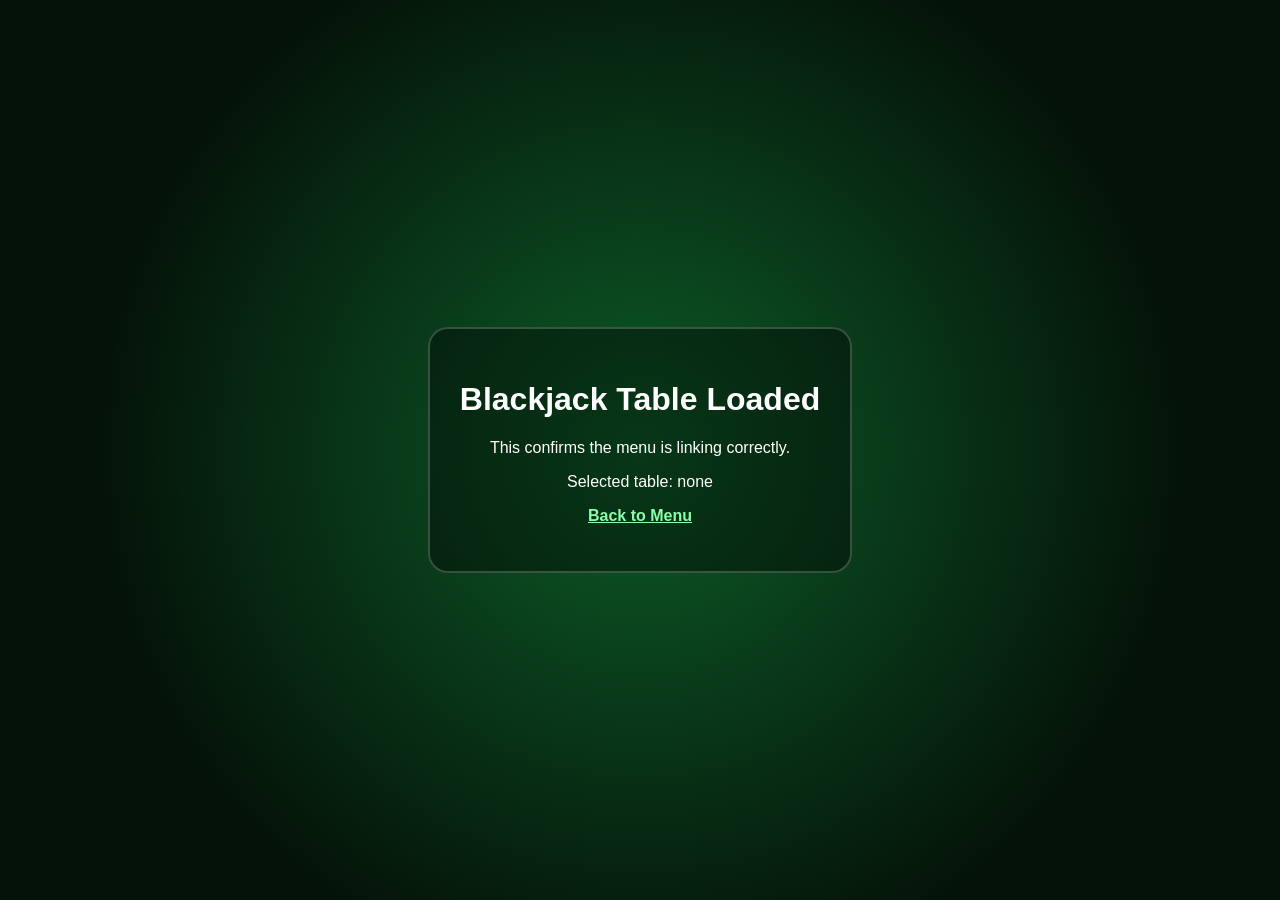
==== games/blackjack/table.html @ 92919d19 "Add files via upload" ====
<!DOCTYPE html>
<html lang="en">
<head>
  <meta charset="UTF-8" />
  <meta name="viewport" content="width=device-width, initial-scale=1.0" />

  <title>CountingSim Blackjack Table</title>

  <style>
    body {
      margin: 0;
      min-height: 100vh;
      background: radial-gradient(circle at center, #0d5c28, #041208 70%);
      color: white;
      font-family: Arial, sans-serif;
      display: grid;
      place-items: center;
      text-align: center;
    }

    .box {
      max-width: 700px;
      padding: 30px;
      border: 2px solid rgba(255,255,255,.2);
      border-radius: 20px;
      background: rgba(0,0,0,.4);
    }

    a {
      color: #8affaa;
      font-weight: bold;
    }
  </style>
</head>

<body>
  <div class="box">
    <h1>Blackjack Table Loaded</h1>
    <p>This confirms the menu is linking correctly.</p>
    <p id="tableId"></p>

    <p>
      <a href="../../index.html">Back to Menu</a>
    </p>
  </div>

  <script>
    const params = new URLSearchParams(window.location.search);
    const table = params.get("table");

    document.getElementById("tableId").textContent =
      "Selected table: " + (table || "none");
  </script>
</body>
</html>
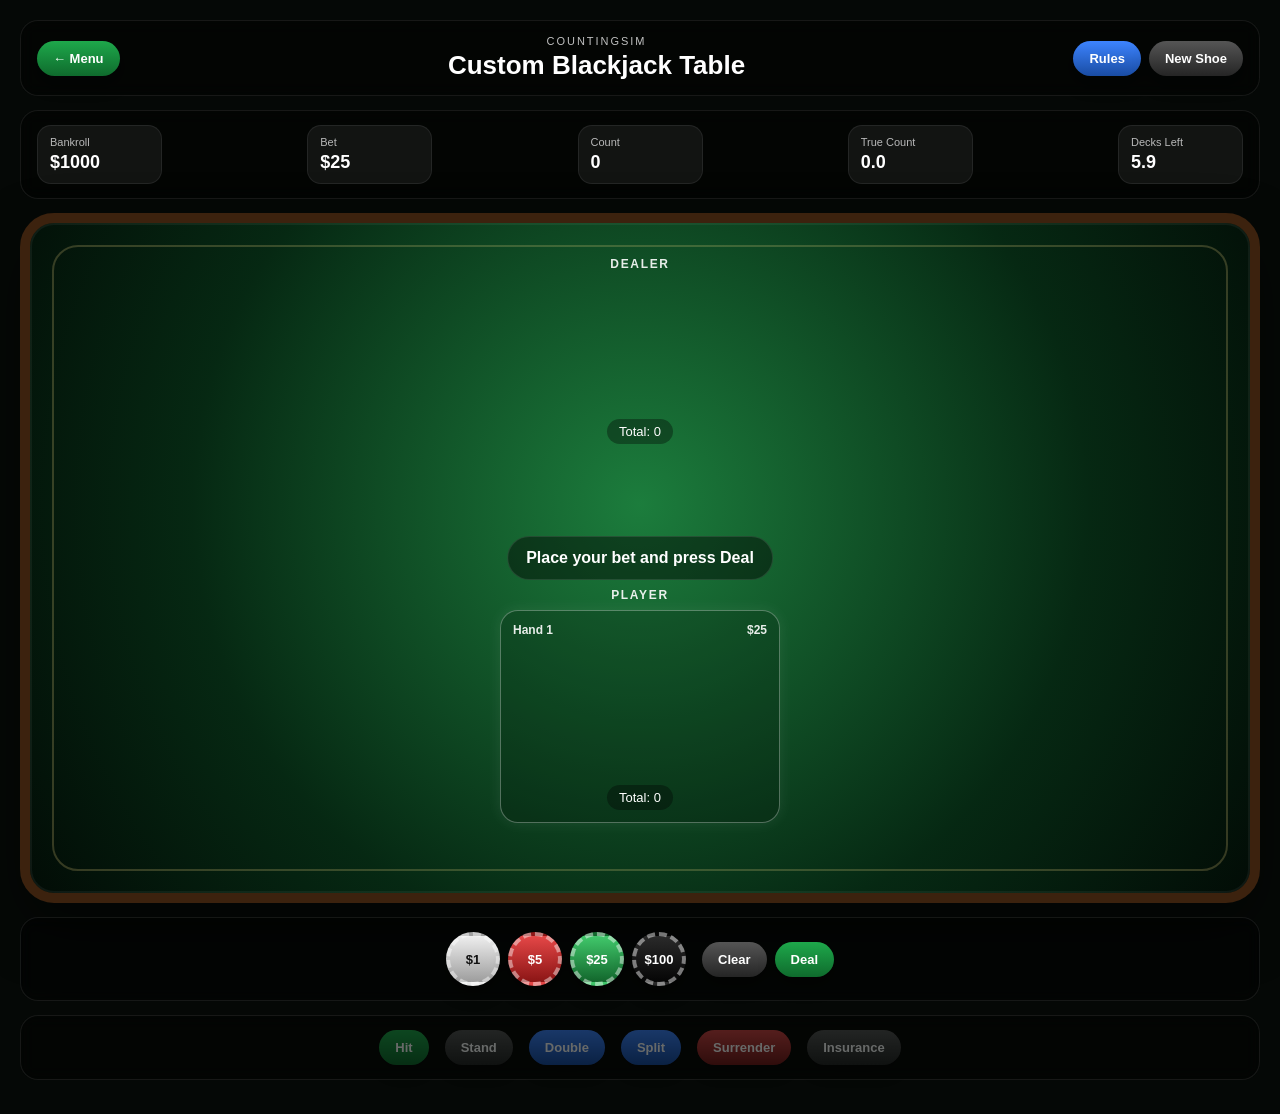
==== commit 84cdece0: "Add files via upload" ====
--- a/games/blackjack/table.html
+++ b/games/blackjack/table.html
@@ -2,54 +2,238 @@
 <html lang="en">
 <head>
   <meta charset="UTF-8" />
+
+  <!-- Mobile + desktop responsive -->
   <meta name="viewport" content="width=device-width, initial-scale=1.0" />
 
-  <title>CountingSim Blackjack Table</title>
-
-  <style>
-    body {
-      margin: 0;
-      min-height: 100vh;
-      background: radial-gradient(circle at center, #0d5c28, #041208 70%);
-      color: white;
-      font-family: Arial, sans-serif;
-      display: grid;
-      place-items: center;
-      text-align: center;
-    }
-
-    .box {
-      max-width: 700px;
-      padding: 30px;
-      border: 2px solid rgba(255,255,255,.2);
-      border-radius: 20px;
-      background: rgba(0,0,0,.4);
-    }
-
-    a {
-      color: #8affaa;
-      font-weight: bold;
-    }
-  </style>
+  <title>CountingSim Blackjack</title>
+
+  <!--
+    This page uses its own CSS.
+    It does NOT use menu.css
+  -->
+  <link rel="stylesheet" href="table.css" />
 </head>
 
 <body>
-  <div class="box">
-    <h1>Blackjack Table Loaded</h1>
-    <p>This confirms the menu is linking correctly.</p>
-    <p id="tableId"></p>
-
-    <p>
-      <a href="../../index.html">Back to Menu</a>
-    </p>
+  <!--
+    COUNTINGSIM BLACKJACK ENGINE
+
+    This page is ONE reusable blackjack engine.
+
+    It will be used for:
+    - blackjack-custom
+    - blackjack-classic
+    - blackjack-vegas65
+    - blackjack-singledeck
+    - future sidebet tables
+
+    The selected preset comes from URL:
+
+    table.html?table=blackjack-custom
+
+    table.js reads that and loads the correct rules/theme.
+  -->
+
+  <main class="table-page">
+
+    <!-- TOP BAR -->
+    <header class="top-bar">
+
+      <!-- Back to arcade menu -->
+      <a href="../../index.html" class="menu-link">
+        ← Menu
+      </a>
+
+      <!-- Dynamic table name -->
+      <div class="title-wrap">
+        <div class="small-label">COUNTINGSIM</div>
+        <h1 id="tableTitle">Loading Table...</h1>
+      </div>
+
+      <!-- Right side controls -->
+      <div class="top-actions">
+        <button id="helpBtn" class="blue-btn">Rules</button>
+        <button id="newShoeBtn" class="gray-btn">New Shoe</button>
+      </div>
+
+    </header>
+
+    <!-- STATUS BAR -->
+    <section class="status-bar">
+
+      <div class="stat-box">
+        <span>Bankroll</span>
+        <strong id="bankrollText">$1000</strong>
+      </div>
+
+      <div class="stat-box">
+        <span>Bet</span>
+        <strong id="betText">$25</strong>
+      </div>
+
+      <div class="stat-box">
+        <span>Count</span>
+        <strong id="countText">0</strong>
+      </div>
+
+      <div class="stat-box">
+        <span>True Count</span>
+        <strong id="trueCountText">0</strong>
+      </div>
+
+      <div class="stat-box">
+        <span>Decks Left</span>
+        <strong id="decksLeftText">6.0</strong>
+      </div>
+
+    </section>
+
+    <!-- TABLE AREA -->
+    <section id="feltTable" class="felt-table">
+
+      <!-- Dealer zone -->
+      <div class="dealer-zone">
+
+        <div class="zone-label">
+          Dealer
+        </div>
+
+        <div id="dealerCards" class="card-row">
+          <!-- Cards inserted by JS -->
+        </div>
+
+        <div id="dealerTotal" class="hand-total">
+          Total: 0
+        </div>
+
+      </div>
+
+      <!-- Center message -->
+      <div id="roundMessage" class="round-message">
+        Place your bet and press Deal
+      </div>
+
+      <!-- Player zone -->
+      <div class="player-zone">
+
+        <div class="zone-label">
+          Player
+        </div>
+
+        <!--
+          JS can later create multiple hands here:
+          hand 1
+          hand 2
+          split hands
+        -->
+        <div id="playerHands" class="hands-wrap">
+
+          <div class="hand-box active-hand">
+
+            <div class="hand-header">
+              <span>Hand 1</span>
+              <span id="hand1Bet">$25</span>
+            </div>
+
+            <div id="playerCards" class="card-row">
+              <!-- Cards inserted by JS -->
+            </div>
+
+            <div id="playerTotal" class="hand-total">
+              Total: 0
+            </div>
+
+          </div>
+
+        </div>
+
+      </div>
+
+    </section>
+
+    <!-- BETTING BAR -->
+    <section class="bet-bar">
+
+      <div class="bet-left">
+
+        <button class="chip-btn" data-chip="1">$1</button>
+        <button class="chip-btn" data-chip="5">$5</button>
+        <button class="chip-btn" data-chip="25">$25</button>
+        <button class="chip-btn" data-chip="100">$100</button>
+
+      </div>
+
+      <div class="bet-right">
+
+        <button id="clearBetBtn" class="gray-btn">
+          Clear
+        </button>
+
+        <button id="dealBtn" class="green-btn">
+          Deal
+        </button>
+
+      </div>
+
+    </section>
+
+    <!-- ACTION BAR -->
+    <section class="action-bar">
+
+      <button id="hitBtn" class="green-btn">Hit</button>
+      <button id="standBtn" class="gray-btn">Stand</button>
+      <button id="doubleBtn" class="blue-btn">Double</button>
+      <button id="splitBtn" class="blue-btn">Split</button>
+      <button id="surrenderBtn" class="red-btn">Surrender</button>
+      <button id="insuranceBtn" class="gray-btn">Insurance</button>
+
+    </section>
+
+  </main>
+
+  <!-- RULES MODAL -->
+  <div id="rulesModal" class="modal">
+
+    <div class="modal-box">
+
+      <div class="modal-top">
+
+        <div>
+          <div class="small-label">TABLE RULES</div>
+          <h2 id="rulesTitle">Rules</h2>
+        </div>
+
+        <button id="closeRulesBtn" class="red-btn">
+          Close
+        </button>
+
+      </div>
+
+      <div id="rulesBody" class="modal-body">
+        Loading rules...
+      </div>
+
+    </div>
+
   </div>
 
-  <script>
-    const params = new URLSearchParams(window.location.search);
-    const table = params.get("table");
-
-    document.getElementById("tableId").textContent =
-      "Selected table: " + (table || "none");
-  </script>
+  <!-- RESULT POPUP -->
+  <div id="toastPopup" class="toast-popup">
+    Win
+  </div>
+
+  <!--
+    table.js handles:
+    - loading preset rules
+    - theme changes
+    - dealing cards
+    - betting
+    - actions
+    - count system
+    - multiple hands
+  -->
+  <script src="table.js"></script>
+
 </body>
 </html>
--- a/games/blackjack/table.css
+++ b/games/blackjack/table.css
@@ -0,0 +1,471 @@
+* {
+  margin: 0;
+  padding: 0;
+  box-sizing: border-box;
+}
+
+body {
+  min-height: 100vh;
+  background: #050806;
+  color: #fff;
+  font-family: Arial, Helvetica, sans-serif;
+}
+
+button,
+.menu-link {
+  border: none;
+  border-radius: 999px;
+  padding: 10px 16px;
+  color: #fff;
+  font-size: 13px;
+  font-weight: 800;
+  text-decoration: none;
+  cursor: pointer;
+  background: linear-gradient(180deg, #1ea84b, #0f6b2d);
+  box-shadow: 0 8px 18px rgba(0, 0, 0, .28);
+  transition: .15s ease;
+}
+
+button:hover:not(:disabled),
+.menu-link:hover {
+  transform: translateY(-2px);
+}
+
+button:disabled {
+  opacity: .4;
+  cursor: default;
+  transform: none;
+}
+
+.green-btn { background: linear-gradient(180deg, #1ea84b, #0f6b2d); }
+.blue-btn { background: linear-gradient(180deg, #3d84ff, #194ca3); }
+.gray-btn { background: linear-gradient(180deg, #555, #252525); }
+.red-btn { background: linear-gradient(180deg, #d14444, #741919); }
+
+.table-page {
+  max-width: 1450px;
+  margin: 0 auto;
+  padding: 20px;
+}
+
+.top-bar,
+.status-bar,
+.bet-bar,
+.action-bar {
+  display: flex;
+  align-items: center;
+  justify-content: space-between;
+  gap: 16px;
+  flex-wrap: wrap;
+  margin-bottom: 14px;
+  padding: 14px 16px;
+  border: 1px solid rgba(255,255,255,.08);
+  border-radius: 18px;
+  background: rgba(0,0,0,.34);
+  backdrop-filter: blur(8px);
+}
+
+.title-wrap {
+  text-align: center;
+}
+
+.small-label {
+  font-size: 11px;
+  letter-spacing: .18em;
+  text-transform: uppercase;
+  opacity: .75;
+}
+
+h1 {
+  font-size: 26px;
+  margin-top: 3px;
+}
+
+.top-actions {
+  display: flex;
+  gap: 8px;
+  flex-wrap: wrap;
+}
+
+.stat-box {
+  min-width: 125px;
+  padding: 10px 12px;
+  border-radius: 14px;
+  background: rgba(255,255,255,.06);
+  border: 1px solid rgba(255,255,255,.08);
+}
+
+.stat-box span {
+  display: block;
+  font-size: 11px;
+  opacity: .7;
+  margin-bottom: 4px;
+}
+
+.stat-box strong {
+  font-size: 18px;
+}
+
+.felt-table {
+  position: relative;
+  min-height: 690px;
+  margin-bottom: 14px;
+  border: 10px solid #3c220e;
+  border-radius: 34px;
+  overflow: hidden;
+  background:
+    radial-gradient(circle at 50% 42%, rgba(29,130,63,.96), rgba(6,41,19,.98) 62%, rgba(2,12,6,1) 100%);
+  box-shadow:
+    inset 0 0 0 2px rgba(255,255,255,.05),
+    0 25px 60px rgba(0,0,0,.40);
+}
+
+/*
+  TABLE THEMES
+
+  table.js can add one of these classes to #feltTable:
+  - felt-green
+  - felt-blue
+  - felt-red
+  - felt-purple
+  - felt-black
+
+  Later, if you use image backgrounds, table.js can also set:
+  feltTable.style.backgroundImage = "url(...)"
+*/
+
+.felt-table.felt-green {
+  background:
+    radial-gradient(circle at 50% 42%, rgba(29,130,63,.96), rgba(6,41,19,.98) 62%, rgba(2,12,6,1) 100%);
+}
+
+.felt-table.felt-blue {
+  background:
+    radial-gradient(circle at 50% 42%, rgba(28,102,160,.96), rgba(9,36,72,.98) 62%, rgba(2,8,16,1) 100%);
+}
+
+.felt-table.felt-red {
+  background:
+    radial-gradient(circle at 50% 42%, rgba(145,31,31,.96), rgba(59,9,9,.98) 62%, rgba(12,2,2,1) 100%);
+}
+
+.felt-table.felt-purple {
+  background:
+    radial-gradient(circle at 50% 42%, rgba(100,45,150,.96), rgba(42,13,75,.98) 62%, rgba(8,2,14,1) 100%);
+}
+
+.felt-table.felt-black {
+  background:
+    radial-gradient(circle at 50% 42%, rgba(50,50,50,.96), rgba(12,12,12,.98) 62%, rgba(0,0,0,1) 100%);
+}
+
+.felt-table::before {
+  content: "";
+  position: absolute;
+  inset: 22px;
+  border: 2px solid rgba(235,208,129,.22);
+  border-radius: 26px;
+  pointer-events: none;
+}
+
+.dealer-zone,
+.player-zone {
+  position: absolute;
+  left: 50%;
+  transform: translateX(-50%);
+  width: min(820px, calc(100% - 250px));
+  text-align: center;
+  z-index: 2;
+}
+
+.dealer-zone {
+  top: 34px;
+}
+
+.player-zone {
+  bottom: 70px;
+}
+
+.zone-label {
+  margin-bottom: 8px;
+  font-size: 12px;
+  font-weight: 900;
+  text-transform: uppercase;
+  letter-spacing: .14em;
+  opacity: .9;
+}
+
+.card-row {
+  min-height: 132px;
+  display: flex;
+  justify-content: center;
+  align-items: center;
+}
+
+.card-row .card:not(:first-child) {
+  margin-left: -42px;
+}
+
+.card {
+  position: relative;
+  width: 86px;
+  height: 122px;
+  border-radius: 10px;
+  padding: 8px;
+  background: linear-gradient(180deg, #fff, #ececec);
+  color: #111;
+  border: 1px solid rgba(0,0,0,.12);
+  box-shadow: 0 10px 18px rgba(0,0,0,.28);
+  display: flex;
+  flex-direction: column;
+  justify-content: space-between;
+}
+
+.card.red {
+  color: #b11122;
+}
+
+.card.back {
+  background:
+    linear-gradient(135deg,#1c2057,#0d1028),
+    repeating-linear-gradient(
+      45deg,
+      rgba(255,255,255,.06) 0 8px,
+      transparent 8px 16px
+    );
+  color: transparent;
+}
+
+.card-rank {
+  font-size: 22px;
+  font-weight: 900;
+  line-height: 1;
+}
+
+.card-rank.bottom {
+  align-self: flex-end;
+  transform: rotate(180deg);
+}
+
+.card-suit {
+  position: absolute;
+  inset: 0;
+  display: grid;
+  place-items: center;
+  font-size: 34px;
+}
+
+.count-badge {
+  position: absolute;
+  top: 5px;
+  right: 5px;
+  width: 28px;
+  height: 22px;
+  border-radius: 999px;
+  display: grid;
+  place-items: center;
+  color: #fff;
+  font-size: 11px;
+  font-weight: 900;
+  z-index: 5;
+}
+
+.count-plus { background: #109c45; }
+.count-zero { background: #777; }
+.count-minus { background: #ba2a2a; }
+
+.hand-total {
+  display: inline-block;
+  margin-top: 8px;
+  padding: 5px 12px;
+  border-radius: 999px;
+  background: rgba(0,0,0,.35);
+  font-size: 13px;
+}
+
+.round-message {
+  position: absolute;
+  left: 50%;
+  top: 50%;
+  transform: translate(-50%,-50%);
+  min-width: 260px;
+  padding: 12px 18px;
+  border-radius: 999px;
+  background: rgba(0,0,0,.45);
+  border: 1px solid rgba(255,255,255,.1);
+  text-align: center;
+  font-weight: 800;
+  z-index: 3;
+}
+
+.hands-wrap {
+  display: flex;
+  justify-content: center;
+  align-items: center;
+}
+
+.hand-box {
+  min-width: 280px;
+  padding: 12px;
+  border-radius: 18px;
+  background: rgba(0,0,0,.18);
+  border: 1px solid rgba(255,255,255,.08);
+}
+
+.hand-box.active-hand {
+  border-color: rgba(255,255,255,.3);
+  box-shadow: 0 0 16px rgba(255,255,255,.08);
+}
+
+.hand-header {
+  display: flex;
+  justify-content: space-between;
+  gap: 10px;
+  margin-bottom: 8px;
+  font-size: 12px;
+  font-weight: 900;
+  opacity: .9;
+}
+
+.bet-bar,
+.action-bar {
+  justify-content: center;
+}
+
+.bet-left,
+.bet-right {
+  display: flex;
+  gap: 8px;
+  flex-wrap: wrap;
+}
+
+.chip-btn {
+  width: 54px;
+  height: 54px;
+  padding: 0;
+  border-radius: 50%;
+  border: 4px dashed rgba(255,255,255,.45);
+}
+
+.chip-btn[data-chip="1"] {
+  background: linear-gradient(180deg, #eeeeee, #9d9d9d);
+  color: #111;
+}
+
+.chip-btn[data-chip="5"] {
+  background: linear-gradient(180deg, #e54747, #8b1515);
+}
+
+.chip-btn[data-chip="25"] {
+  background: linear-gradient(180deg, #41c86b, #12662c);
+}
+
+.chip-btn[data-chip="100"] {
+  background: linear-gradient(180deg, #2a2a2a, #050505);
+}
+
+.modal {
+  position: fixed;
+  inset: 0;
+  z-index: 100;
+  display: none;
+  align-items: center;
+  justify-content: center;
+  padding: 20px;
+  background: rgba(0,0,0,.72);
+}
+
+.modal.show {
+  display: flex;
+}
+
+.modal-box {
+  width: min(850px, 100%);
+  max-height: 90vh;
+  overflow: hidden;
+  border-radius: 22px;
+  background: #111713;
+  border: 1px solid rgba(255,255,255,.1);
+  box-shadow: 0 24px 60px rgba(0,0,0,.5);
+}
+
+.modal-top {
+  display: flex;
+  justify-content: space-between;
+  gap: 14px;
+  align-items: center;
+  padding: 16px 18px;
+  border-bottom: 1px solid rgba(255,255,255,.08);
+}
+
+.modal-body {
+  padding: 20px;
+  overflow: auto;
+  max-height: 70vh;
+  line-height: 1.6;
+  font-size: 14px;
+}
+
+.toast-popup {
+  position: fixed;
+  top: 18px;
+  left: 50%;
+  transform: translate(-50%, -10px);
+  opacity: 0;
+  pointer-events: none;
+  z-index: 200;
+  padding: 8px 16px;
+  border-radius: 999px;
+  background: #000;
+  border: 1px solid rgba(255,255,255,.12);
+  font-size: 14px;
+  font-weight: 900;
+  transition: .16s ease;
+}
+
+.toast-popup.show {
+  opacity: 1;
+  transform: translate(-50%, 0);
+}
+
+.toast-popup.win { border-color: #42d96e; }
+.toast-popup.lose { border-color: #d84c4c; }
+.toast-popup.push { border-color: #ccc; }
+
+@media (max-width: 920px) {
+  .top-bar,
+  .status-bar {
+    justify-content: center;
+    text-align: center;
+  }
+
+  .felt-table {
+    min-height: 760px;
+  }
+
+  .dealer-zone,
+  .player-zone {
+    width: calc(100% - 34px);
+  }
+
+  .player-zone {
+    bottom: 50px;
+  }
+
+  .card {
+    width: 72px;
+    height: 104px;
+  }
+
+  .card-row .card:not(:first-child) {
+    margin-left: -34px;
+  }
+
+  .card-rank {
+    font-size: 18px;
+  }
+
+  .card-suit {
+    font-size: 28px;
+  }
+}
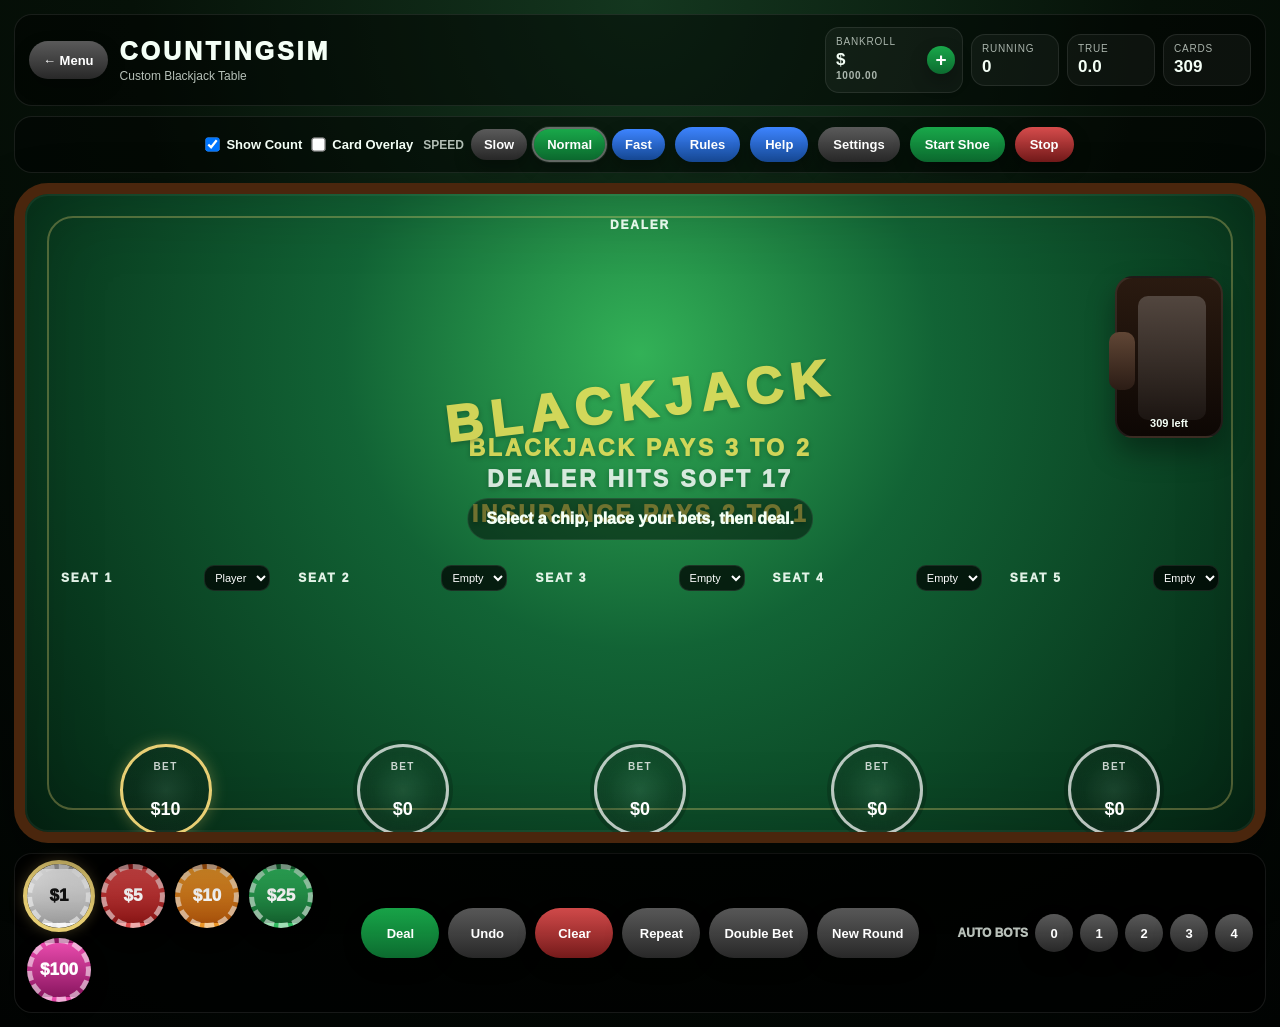
==== commit 5c20d4a1: "Add files via upload" ====
--- a/games/blackjack/table.html
+++ b/games/blackjack/table.html
@@ -2,238 +2,362 @@
 <html lang="en">
 <head>
   <meta charset="UTF-8" />
-
-  <!-- Mobile + desktop responsive -->
   <meta name="viewport" content="width=device-width, initial-scale=1.0" />
 
   <title>CountingSim Blackjack</title>
 
-  <!--
-    This page uses its own CSS.
-    It does NOT use menu.css
-  -->
   <link rel="stylesheet" href="table.css" />
 </head>
 
 <body>
-  <!--
-    COUNTINGSIM BLACKJACK ENGINE
-
-    This page is ONE reusable blackjack engine.
-
-    It will be used for:
-    - blackjack-custom
-    - blackjack-classic
-    - blackjack-vegas65
-    - blackjack-singledeck
-    - future sidebet tables
-
-    The selected preset comes from URL:
-
-    table.html?table=blackjack-custom
-
-    table.js reads that and loads the correct rules/theme.
-  -->
-
-  <main class="table-page">
-
-    <!-- TOP BAR -->
-    <header class="top-bar">
-
-      <!-- Back to arcade menu -->
-      <a href="../../index.html" class="menu-link">
-        ← Menu
-      </a>
-
-      <!-- Dynamic table name -->
-      <div class="title-wrap">
-        <div class="small-label">COUNTINGSIM</div>
-        <h1 id="tableTitle">Loading Table...</h1>
-      </div>
-
-      <!-- Right side controls -->
-      <div class="top-actions">
-        <button id="helpBtn" class="blue-btn">Rules</button>
-        <button id="newShoeBtn" class="gray-btn">New Shoe</button>
-      </div>
-
+  <main class="blackjack-app">
+
+    <!-- TOP HUD -->
+    <header class="table-hud">
+      <a href="../../index.html" class="hud-btn">← Menu</a>
+
+      <div class="hud-brand">
+        <div class="brand-title">CountingSim</div>
+        <div id="tableSubtitle" class="brand-subtitle">Custom Blackjack Table</div>
+      </div>
+
+      <div class="hud-stats">
+        <div class="hud-stat">
+          <span>Bankroll</span>
+          <strong>$<span id="bankrollDisplay">1000.00</span></strong>
+          <button id="addMoneyBtn" class="mini-btn">+</button>
+        </div>
+
+        <div class="hud-stat">
+          <span>Running</span>
+          <strong id="runningCountDisplay">0</strong>
+        </div>
+
+        <div class="hud-stat">
+          <span>True</span>
+          <strong id="trueCountDisplay">0.0</strong>
+        </div>
+
+        <div class="hud-stat">
+          <span>Cards</span>
+          <strong id="shoeLeftDisplay">0</strong>
+        </div>
+      </div>
     </header>
 
-    <!-- STATUS BAR -->
-    <section class="status-bar">
-
-      <div class="stat-box">
-        <span>Bankroll</span>
-        <strong id="bankrollText">$1000</strong>
-      </div>
-
-      <div class="stat-box">
-        <span>Bet</span>
-        <strong id="betText">$25</strong>
-      </div>
-
-      <div class="stat-box">
-        <span>Count</span>
-        <strong id="countText">0</strong>
-      </div>
-
-      <div class="stat-box">
-        <span>True Count</span>
-        <strong id="trueCountText">0</strong>
-      </div>
-
-      <div class="stat-box">
-        <span>Decks Left</span>
-        <strong id="decksLeftText">6.0</strong>
-      </div>
-
+    <!-- TRAINING / TABLE CONTROLS -->
+    <section class="training-bar">
+      <label class="check-control">
+        <input id="showCount" type="checkbox" checked />
+        Show Count
+      </label>
+
+      <label class="check-control">
+        <input id="showCardCountOverlay" type="checkbox" />
+        Card Overlay
+      </label>
+
+      <div class="speed-buttons">
+        <span>Speed</span>
+        <button id="speedSlowBtn" class="secondary speed-btn">Slow</button>
+        <button id="speedNormalBtn" class="speed-btn active-speed">Normal</button>
+        <button id="speedFastBtn" class="info speed-btn">Fast</button>
+      </div>
+
+      <button id="rulesBtn" class="info">Rules</button>
+      <button id="helpBtn" class="info">Help</button>
+      <button id="settingsBtn" class="secondary">Settings</button>
+      <button id="startShoeBtn">Start Shoe</button>
+      <button id="stopBtn" class="danger">Stop</button>
     </section>
 
-    <!-- TABLE AREA -->
-    <section id="feltTable" class="felt-table">
-
-      <!-- Dealer zone -->
-      <div class="dealer-zone">
-
-        <div class="zone-label">
-          Dealer
-        </div>
-
-        <div id="dealerCards" class="card-row">
-          <!-- Cards inserted by JS -->
-        </div>
-
-        <div id="dealerTotal" class="hand-total">
-          Total: 0
-        </div>
-
-      </div>
-
-      <!-- Center message -->
-      <div id="roundMessage" class="round-message">
-        Place your bet and press Deal
-      </div>
-
-      <!-- Player zone -->
-      <div class="player-zone">
-
-        <div class="zone-label">
-          Player
-        </div>
-
-        <!--
-          JS can later create multiple hands here:
-          hand 1
-          hand 2
-          split hands
-        -->
-        <div id="playerHands" class="hands-wrap">
-
-          <div class="hand-box active-hand">
-
-            <div class="hand-header">
-              <span>Hand 1</span>
-              <span id="hand1Bet">$25</span>
-            </div>
-
-            <div id="playerCards" class="card-row">
-              <!-- Cards inserted by JS -->
-            </div>
-
-            <div id="playerTotal" class="hand-total">
-              Total: 0
-            </div>
-
-          </div>
-
-        </div>
-
-      </div>
-
+    <!-- MAIN TABLE -->
+    <section id="tableWrap" class="casino-table felt-green">
+
+      <div class="table-border"></div>
+
+      <!-- FELT PRINT -->
+      <div class="felt-print">
+        <div id="feltTitle">BLACKJACK</div>
+        <div id="feltPayout">BLACKJACK PAYS 3 TO 2</div>
+        <div id="feltDealerRule">DEALER HITS SOFT 17</div>
+        <div id="feltInsurance">INSURANCE PAYS 2 TO 1</div>
+      </div>
+
+      <!-- DEALER -->
+      <section class="dealer-area">
+        <div class="dealer-title" id="dealerTitle">Dealer</div>
+        <div id="dealerCards" class="dealer-cards cards stagger"></div>
+      </section>
+
+      <!-- SHOE -->
+      <aside class="card-shoe" id="cardShoe">
+        <div class="shoe-mouth"></div>
+        <div class="shoe-stack"></div>
+        <div class="shoe-count"><span id="shoeCountOnShoe">0</span> left</div>
+      </aside>
+
+      <!-- TABLE MESSAGE -->
+      <div id="tableMessage" class="table-message">
+        Select a chip, place your bets, then deal.
+      </div>
+
+      <!-- FIVE BETTING SPOTS -->
+      <section class="seat-row">
+
+        <div class="player-seat" data-seat="0">
+          <div class="seat-label-row">
+            <span>Seat 1</span>
+            <select class="seat-mode" data-seat="0">
+              <option value="player" selected>Player</option>
+              <option value="bot">Bot</option>
+              <option value="empty">Empty</option>
+            </select>
+          </div>
+
+          <div class="seat-stack" id="seatStack0"></div>
+          <div class="action-pod" id="actions-0"></div>
+
+          <button class="bet-spot active-bet-spot" data-seat="0">
+            <span class="bet-label">Bet</span>
+            <strong>$<span id="seatBet0">10</span></strong>
+          </button>
+        </div>
+
+        <div class="player-seat" data-seat="1">
+          <div class="seat-label-row">
+            <span>Seat 2</span>
+            <select class="seat-mode" data-seat="1">
+              <option value="player">Player</option>
+              <option value="bot">Bot</option>
+              <option value="empty" selected>Empty</option>
+            </select>
+          </div>
+
+          <div class="seat-stack" id="seatStack1"></div>
+          <div class="action-pod" id="actions-1"></div>
+
+          <button class="bet-spot" data-seat="1">
+            <span class="bet-label">Bet</span>
+            <strong>$<span id="seatBet1">0</span></strong>
+          </button>
+        </div>
+
+        <div class="player-seat" data-seat="2">
+          <div class="seat-label-row">
+            <span>Seat 3</span>
+            <select class="seat-mode" data-seat="2">
+              <option value="player">Player</option>
+              <option value="bot">Bot</option>
+              <option value="empty" selected>Empty</option>
+            </select>
+          </div>
+
+          <div class="seat-stack" id="seatStack2"></div>
+          <div class="action-pod" id="actions-2"></div>
+
+          <button class="bet-spot" data-seat="2">
+            <span class="bet-label">Bet</span>
+            <strong>$<span id="seatBet2">0</span></strong>
+          </button>
+        </div>
+
+        <div class="player-seat" data-seat="3">
+          <div class="seat-label-row">
+            <span>Seat 4</span>
+            <select class="seat-mode" data-seat="3">
+              <option value="player">Player</option>
+              <option value="bot">Bot</option>
+              <option value="empty" selected>Empty</option>
+            </select>
+          </div>
+
+          <div class="seat-stack" id="seatStack3"></div>
+          <div class="action-pod" id="actions-3"></div>
+
+          <button class="bet-spot" data-seat="3">
+            <span class="bet-label">Bet</span>
+            <strong>$<span id="seatBet3">0</span></strong>
+          </button>
+        </div>
+
+        <div class="player-seat" data-seat="4">
+          <div class="seat-label-row">
+            <span>Seat 5</span>
+            <select class="seat-mode" data-seat="4">
+              <option value="player">Player</option>
+              <option value="bot">Bot</option>
+              <option value="empty" selected>Empty</option>
+            </select>
+          </div>
+
+          <div class="seat-stack" id="seatStack4"></div>
+          <div class="action-pod" id="actions-4"></div>
+
+          <button class="bet-spot" data-seat="4">
+            <span class="bet-label">Bet</span>
+            <strong>$<span id="seatBet4">0</span></strong>
+          </button>
+        </div>
+
+      </section>
     </section>
 
-    <!-- BETTING BAR -->
-    <section class="bet-bar">
-
-      <div class="bet-left">
-
-        <button class="chip-btn" data-chip="1">$1</button>
-        <button class="chip-btn" data-chip="5">$5</button>
-        <button class="chip-btn" data-chip="25">$25</button>
-        <button class="chip-btn" data-chip="100">$100</button>
-
-      </div>
-
-      <div class="bet-right">
-
-        <button id="clearBetBtn" class="gray-btn">
-          Clear
-        </button>
-
-        <button id="dealBtn" class="green-btn">
-          Deal
-        </button>
-
-      </div>
-
-    </section>
-
-    <!-- ACTION BAR -->
-    <section class="action-bar">
-
-      <button id="hitBtn" class="green-btn">Hit</button>
-      <button id="standBtn" class="gray-btn">Stand</button>
-      <button id="doubleBtn" class="blue-btn">Double</button>
-      <button id="splitBtn" class="blue-btn">Split</button>
-      <button id="surrenderBtn" class="red-btn">Surrender</button>
-      <button id="insuranceBtn" class="gray-btn">Insurance</button>
-
-    </section>
+    <!-- BOTTOM CASINO CONTROLS -->
+    <footer class="bottom-console">
+
+      <div class="chip-rack">
+        <button class="rack-chip chip-1 selected-chip" data-chip="1">$1</button>
+        <button class="rack-chip chip-5" data-chip="5">$5</button>
+        <button class="rack-chip chip-10" data-chip="10">$10</button>
+        <button class="rack-chip chip-25" data-chip="25">$25</button>
+        <button class="rack-chip chip-100" data-chip="100">$100</button>
+      </div>
+
+      <div class="main-actions">
+        <button id="dealBtn" disabled>Deal</button>
+        <button id="undoBetBtn" class="secondary">Undo</button>
+        <button id="clearBetsBtn" class="danger">Clear</button>
+        <button id="repeatBetBtn" class="secondary">Repeat</button>
+        <button id="doubleBetsBtn" class="secondary">Double Bet</button>
+        <button id="newRoundBtn" class="secondary" disabled>New Round</button>
+      </div>
+
+      <div class="bot-fill">
+        <span>Auto Bots</span>
+        <button class="bot-fill-btn secondary" data-bots="0">0</button>
+        <button class="bot-fill-btn secondary" data-bots="1">1</button>
+        <button class="bot-fill-btn secondary" data-bots="2">2</button>
+        <button class="bot-fill-btn secondary" data-bots="3">3</button>
+        <button class="bot-fill-btn secondary" data-bots="4">4</button>
+      </div>
+
+    </footer>
+
+    <!-- LOG HIDDEN BUT KEPT FOR DEBUGGING -->
+    <section class="log panel" id="log"></section>
 
   </main>
+
+  <!-- RESULT BANNER -->
+  <div id="resultBanner" class="result-banner"></div>
+
+  <!-- ADD MONEY MODAL -->
+  <div id="addMoneyModal" class="modal">
+    <div class="modal-dialog small-dialog">
+      <div class="modal-header">
+        <div>
+          <div class="modal-kicker">Bankroll</div>
+          <div class="modal-title">Add Practice Money</div>
+        </div>
+        <button id="closeAddMoneyBtn" class="danger">Close</button>
+      </div>
+
+      <div class="modal-body money-options">
+        <button data-add-money="10000">Add $10K</button>
+        <button data-add-money="100000">Add $100K</button>
+        <button data-add-money="1000000">Add $1M</button>
+      </div>
+    </div>
+  </div>
+
+  <!-- SETTINGS MODAL -->
+  <div id="settingsModal" class="modal">
+    <div class="modal-dialog">
+      <div class="modal-header">
+        <div>
+          <div class="modal-kicker">Table Settings</div>
+          <div class="modal-title">Custom Rules</div>
+        </div>
+        <button id="closeSettingsBtn" class="danger">Close</button>
+      </div>
+
+      <div class="modal-body settings-grid">
+        <label>
+          Decks
+          <select id="numDecks">
+            <option value="1">1 Deck</option>
+            <option value="2">2 Decks</option>
+            <option value="4">4 Decks</option>
+            <option value="6" selected>6 Decks</option>
+            <option value="8">8 Decks</option>
+          </select>
+        </label>
+
+        <label>
+          Blackjack Pays
+          <select id="blackjackPayoutSelect">
+            <option value="1.5" selected>3:2</option>
+            <option value="1.2">6:5</option>
+            <option value="2">2:1</option>
+            <option value="3">3:1</option>
+          </select>
+        </label>
+
+        <label>
+          Dealer Soft 17
+          <select id="soft17Select">
+            <option value="hit" selected>Hits Soft 17</option>
+            <option value="stand">Stands Soft 17</option>
+          </select>
+        </label>
+
+        <label class="checkbox-label">
+          <input id="surrenderAllowedToggle" type="checkbox" checked />
+          Surrender Allowed
+        </label>
+
+        <label class="checkbox-label">
+          <input id="insuranceAllowedToggle" type="checkbox" checked />
+          Insurance Allowed
+        </label>
+
+        <label class="checkbox-label">
+          <input id="doubleAfterSplitToggle" type="checkbox" checked />
+          Double After Split
+        </label>
+      </div>
+    </div>
+  </div>
+
+  <!-- HELP MODAL -->
+  <div id="helpModal" class="modal">
+    <div class="modal-dialog">
+      <div class="modal-header">
+        <div>
+          <div class="modal-kicker">Training Guide</div>
+          <div id="helpTitle" class="modal-title">Welcome</div>
+        </div>
+        <button id="closeHelpBtn" class="danger">Close</button>
+      </div>
+
+      <div id="helpBody" class="modal-body"></div>
+
+      <div class="modal-footer">
+        <div id="helpPageDots" class="page-dots"></div>
+        <div class="help-nav">
+          <button id="helpPrevBtn" class="secondary">Previous</button>
+          <button id="helpNextBtn">Next</button>
+        </div>
+      </div>
+    </div>
+  </div>
 
   <!-- RULES MODAL -->
   <div id="rulesModal" class="modal">
-
-    <div class="modal-box">
-
-      <div class="modal-top">
-
+    <div class="modal-dialog">
+      <div class="modal-header">
         <div>
-          <div class="small-label">TABLE RULES</div>
-          <h2 id="rulesTitle">Rules</h2>
-        </div>
-
-        <button id="closeRulesBtn" class="red-btn">
-          Close
-        </button>
-
-      </div>
-
-      <div id="rulesBody" class="modal-body">
-        Loading rules...
-      </div>
-
+          <div class="modal-kicker">Table Rules</div>
+          <div class="modal-title">Rules</div>
+        </div>
+        <button id="closeRulesBtn" class="danger">Close</button>
+      </div>
+
+      <div id="rulesBody" class="modal-body"></div>
     </div>
-
   </div>
 
-  <!-- RESULT POPUP -->
-  <div id="toastPopup" class="toast-popup">
-    Win
-  </div>
-
-  <!--
-    table.js handles:
-    - loading preset rules
-    - theme changes
-    - dealing cards
-    - betting
-    - actions
-    - count system
-    - multiple hands
-  -->
   <script src="table.js"></script>
-
 </body>
 </html>
--- a/games/blackjack/table.css
+++ b/games/blackjack/table.css
@@ -4,228 +4,562 @@
   box-sizing: border-box;
 }
 
+:root{
+  --bg:#050b07;
+  --panel:rgba(0,0,0,.42);
+  --panel-dark:rgba(0,0,0,.72);
+  --line:rgba(255,255,255,.09);
+  --felt:#126536;
+  --felt-dark:#042513;
+  --wood:#4a260d;
+  --gold:#e8cf74;
+  --green:#19a84a;
+  --blue:#2d72e8;
+  --red:#b83232;
+  --gray:#4b4b4b;
+  --text:#f4fff6;
+}
+
+html,
 body {
-  min-height: 100vh;
-  background: #050806;
-  color: #fff;
+  width: 100%;
+  min-height: 100%;
+}
+
+body {
+  background:
+    radial-gradient(circle at top, #14371f 0%, #061108 42%, #010302 100%);
+  color: var(--text);
   font-family: Arial, Helvetica, sans-serif;
+  overflow-x: hidden;
 }
 
 button,
-.menu-link {
+select,
+input,
+a {
+  font-family: inherit;
+}
+
+button {
   border: none;
   border-radius: 999px;
-  padding: 10px 16px;
+  padding: 10px 15px;
+  font-size: 13px;
+  font-weight: 900;
+  color: #fff;
+  cursor: pointer;
+  background: linear-gradient(180deg, var(--green), #0c6b2f);
+  box-shadow: 0 8px 18px rgba(0,0,0,.28);
+  transition: .15s ease;
+}
+
+button:hover:not(:disabled) {
+  transform: translateY(-2px);
+}
+
+button:disabled {
+  opacity: .45;
+  cursor: default;
+  transform: none;
+  box-shadow: none;
+}
+
+button.secondary {
+  background: linear-gradient(180deg, #5a5a5a, #282828);
+}
+
+button.info {
+  background: linear-gradient(180deg, #3d84ff, #164995);
+}
+
+button.danger {
+  background: linear-gradient(180deg, #d64c4c, #741a1a);
+}
+
+select {
+  background: rgba(0,0,0,.72);
+  color: #fff;
+  border: 1px solid var(--line);
+  border-radius: 10px;
+  padding: 6px 8px;
+  font-size: 12px;
+}
+
+/* APP */
+
+.blackjack-app {
+  width: min(1600px, 100%);
+  min-height: 100vh;
+  margin: 0 auto;
+  padding: 14px;
+  display: grid;
+  grid-template-rows: auto auto 1fr auto;
+  gap: 10px;
+}
+
+/* TOP HUD */
+
+.table-hud {
+  display: grid;
+  grid-template-columns: auto 1fr auto;
+  align-items: center;
+  gap: 12px;
+  padding: 12px 14px;
+  border: 1px solid var(--line);
+  border-radius: 18px;
+  background: rgba(0,0,0,.46);
+}
+
+.hud-btn {
+  display: inline-flex;
+  align-items: center;
+  justify-content: center;
+  min-height: 38px;
+  text-decoration: none;
   color: #fff;
   font-size: 13px;
-  font-weight: 800;
-  text-decoration: none;
-  cursor: pointer;
-  background: linear-gradient(180deg, #1ea84b, #0f6b2d);
-  box-shadow: 0 8px 18px rgba(0, 0, 0, .28);
-  transition: .15s ease;
-}
-
-button:hover:not(:disabled),
-.menu-link:hover {
-  transform: translateY(-2px);
-}
-
-button:disabled {
-  opacity: .4;
-  cursor: default;
-  transform: none;
-}
-
-.green-btn { background: linear-gradient(180deg, #1ea84b, #0f6b2d); }
-.blue-btn { background: linear-gradient(180deg, #3d84ff, #194ca3); }
-.gray-btn { background: linear-gradient(180deg, #555, #252525); }
-.red-btn { background: linear-gradient(180deg, #d14444, #741919); }
-
-.table-page {
-  max-width: 1450px;
-  margin: 0 auto;
-  padding: 20px;
-}
-
-.top-bar,
-.status-bar,
-.bet-bar,
-.action-bar {
-  display: flex;
-  align-items: center;
-  justify-content: space-between;
-  gap: 16px;
-  flex-wrap: wrap;
-  margin-bottom: 14px;
-  padding: 14px 16px;
-  border: 1px solid rgba(255,255,255,.08);
-  border-radius: 18px;
-  background: rgba(0,0,0,.34);
-  backdrop-filter: blur(8px);
-}
-
-.title-wrap {
-  text-align: center;
-}
-
-.small-label {
-  font-size: 11px;
-  letter-spacing: .18em;
+  font-weight: 900;
+  border-radius: 999px;
+  padding: 10px 14px;
+  background: linear-gradient(180deg, #5a5a5a, #282828);
+  box-shadow: 0 8px 18px rgba(0,0,0,.28);
+}
+
+.hud-brand {
+  min-width: 0;
+}
+
+.brand-title {
+  font-size: 25px;
+  font-weight: 1000;
   text-transform: uppercase;
-  opacity: .75;
-}
-
-h1 {
-  font-size: 26px;
+  letter-spacing: .12em;
+}
+
+.brand-subtitle {
   margin-top: 3px;
-}
-
-.top-actions {
-  display: flex;
+  font-size: 12px;
+  opacity: .74;
+}
+
+.hud-stats {
+  display: flex;
+  align-items: center;
+  justify-content: flex-end;
   gap: 8px;
   flex-wrap: wrap;
 }
 
-.stat-box {
-  min-width: 125px;
+.hud-stat {
+  min-width: 88px;
+  padding: 8px 10px;
+  border-radius: 14px;
+  background: rgba(255,255,255,.045);
+  border: 1px solid var(--line);
+}
+
+.hud-stat span {
+  display: block;
+  font-size: 10px;
+  opacity: .68;
+  margin-bottom: 3px;
+  text-transform: uppercase;
+  letter-spacing: .08em;
+}
+
+.hud-stat strong {
+  font-size: 17px;
+}
+
+.hud-stat:first-child {
+  min-width: 138px;
+  position: relative;
+  padding-right: 42px;
+}
+
+.mini-btn {
+  position: absolute;
+  right: 7px;
+  top: 50%;
+  transform: translateY(-50%);
+  width: 28px;
+  height: 28px;
+  padding: 0;
+  display: grid;
+  place-items: center;
+  font-size: 19px;
+}
+
+/* TRAINING BAR */
+
+.training-bar {
+  display: flex;
+  align-items: center;
+  justify-content: center;
+  gap: 10px;
+  flex-wrap: wrap;
   padding: 10px 12px;
-  border-radius: 14px;
-  background: rgba(255,255,255,.06);
-  border: 1px solid rgba(255,255,255,.08);
-}
-
-.stat-box span {
-  display: block;
-  font-size: 11px;
-  opacity: .7;
-  margin-bottom: 4px;
-}
-
-.stat-box strong {
-  font-size: 18px;
-}
-
-.felt-table {
+  border: 1px solid var(--line);
+  border-radius: 18px;
+  background: rgba(0,0,0,.42);
+}
+
+.check-control,
+.checkbox-label {
+  display: inline-flex;
+  gap: 7px;
+  align-items: center;
+  font-size: 13px;
+  font-weight: 800;
+}
+
+.check-control input,
+.checkbox-label input {
+  transform: scale(1.08);
+}
+
+.speed-buttons {
+  display: flex;
+  align-items: center;
+  gap: 7px;
+  flex-wrap: wrap;
+}
+
+.speed-buttons span {
+  font-size: 12px;
+  opacity: .72;
+  font-weight: 900;
+  text-transform: uppercase;
+}
+
+.speed-btn {
+  padding: 8px 13px;
+}
+
+.active-speed {
+  outline: 2px solid rgba(255,255,255,.32);
+  box-shadow:
+    0 0 0 3px rgba(255,255,255,.08),
+    0 8px 18px rgba(0,0,0,.28);
+}
+
+/* TABLE */
+
+.casino-table {
   position: relative;
-  min-height: 690px;
-  margin-bottom: 14px;
-  border: 10px solid #3c220e;
+  min-height: 660px;
   border-radius: 34px;
   overflow: hidden;
+  border: 11px solid var(--wood);
   background:
-    radial-gradient(circle at 50% 42%, rgba(29,130,63,.96), rgba(6,41,19,.98) 62%, rgba(2,12,6,1) 100%);
+    radial-gradient(circle at 50% 25%, rgba(54,190,93,.92) 0%, rgba(18,101,54,.98) 38%, rgba(4,37,19,1) 100%);
   box-shadow:
     inset 0 0 0 2px rgba(255,255,255,.05),
-    0 25px 60px rgba(0,0,0,.40);
-}
-
-/*
-  TABLE THEMES
-
-  table.js can add one of these classes to #feltTable:
-  - felt-green
-  - felt-blue
-  - felt-red
-  - felt-purple
-  - felt-black
-
-  Later, if you use image backgrounds, table.js can also set:
-  feltTable.style.backgroundImage = "url(...)"
-*/
-
-.felt-table.felt-green {
+    inset 0 0 80px rgba(0,0,0,.24),
+    0 25px 60px rgba(0,0,0,.42);
+}
+
+.felt-green {
   background:
-    radial-gradient(circle at 50% 42%, rgba(29,130,63,.96), rgba(6,41,19,.98) 62%, rgba(2,12,6,1) 100%);
-}
-
-.felt-table.felt-blue {
+    radial-gradient(circle at 50% 25%, rgba(54,190,93,.92) 0%, rgba(18,101,54,.98) 38%, rgba(4,37,19,1) 100%);
+}
+
+.felt-blue {
   background:
-    radial-gradient(circle at 50% 42%, rgba(28,102,160,.96), rgba(9,36,72,.98) 62%, rgba(2,8,16,1) 100%);
-}
-
-.felt-table.felt-red {
+    radial-gradient(circle at 50% 25%, rgba(58,133,210,.94) 0%, rgba(16,63,122,.98) 42%, rgba(4,17,38,1) 100%);
+}
+
+.felt-red {
   background:
-    radial-gradient(circle at 50% 42%, rgba(145,31,31,.96), rgba(59,9,9,.98) 62%, rgba(12,2,2,1) 100%);
-}
-
-.felt-table.felt-purple {
+    radial-gradient(circle at 50% 25%, rgba(190,54,54,.92) 0%, rgba(104,18,18,.98) 42%, rgba(37,4,4,1) 100%);
+}
+
+.felt-black {
   background:
-    radial-gradient(circle at 50% 42%, rgba(100,45,150,.96), rgba(42,13,75,.98) 62%, rgba(8,2,14,1) 100%);
-}
-
-.felt-table.felt-black {
-  background:
-    radial-gradient(circle at 50% 42%, rgba(50,50,50,.96), rgba(12,12,12,.98) 62%, rgba(0,0,0,1) 100%);
-}
-
-.felt-table::before {
-  content: "";
+    radial-gradient(circle at 50% 25%, rgba(80,80,80,.92) 0%, rgba(22,22,22,.98) 42%, rgba(0,0,0,1) 100%);
+}
+
+.table-border {
   position: absolute;
   inset: 22px;
-  border: 2px solid rgba(235,208,129,.22);
+  border: 2px solid rgba(232,207,116,.32);
   border-radius: 26px;
   pointer-events: none;
 }
 
-.dealer-zone,
-.player-zone {
-  position: absolute;
+/* FELT PRINT */
+
+.felt-print {
+  position: absolute;
+  top: 178px;
   left: 50%;
   transform: translateX(-50%);
-  width: min(820px, calc(100% - 250px));
+  width: min(640px, 80%);
   text-align: center;
-  z-index: 2;
-}
-
-.dealer-zone {
-  top: 34px;
-}
-
-.player-zone {
-  bottom: 70px;
-}
-
-.zone-label {
+  pointer-events: none;
+  opacity: .82;
+  color: #f7e65d;
+  text-shadow: 0 2px 5px rgba(0,0,0,.28);
+}
+
+#feltTitle {
+  font-size: clamp(28px, 4vw, 54px);
+  font-weight: 1000;
+  letter-spacing: .16em;
+  transform: rotate(-7deg);
+}
+
+#feltPayout,
+#feltDealerRule,
+#feltInsurance {
+  font-size: clamp(14px, 1.8vw, 25px);
+  font-weight: 1000;
+  letter-spacing: .12em;
+  margin-top: 4px;
+}
+
+#feltDealerRule {
+  color: #fff;
+}
+
+#feltInsurance {
+  margin-top: 8px;
+}
+
+/* DEALER */
+
+.dealer-area {
+  position: absolute;
+  top: 24px;
+  left: 50%;
+  transform: translateX(-50%);
+  width: min(780px, calc(100% - 220px));
+  text-align: center;
+  z-index: 5;
+}
+
+.dealer-title,
+.seat-label-row span {
+  text-transform: uppercase;
+  letter-spacing: .15em;
+  font-size: 12px;
+  font-weight: 1000;
+  opacity: .92;
+}
+
+.dealer-title {
   margin-bottom: 8px;
-  font-size: 12px;
+}
+
+.cards,
+.dealer-cards {
+  min-height: 126px;
+  display: flex;
+  align-items: center;
+  justify-content: center;
+}
+
+.cards.stagger .card-render:not(:first-child),
+.dealer-cards.stagger .card-render:not(:first-child) {
+  margin-left: -42px;
+}
+
+/* SHOE */
+
+.card-shoe {
+  position: absolute;
+  right: 32px;
+  top: 82px;
+  width: 108px;
+  height: 162px;
+  border-radius: 18px;
+  background: linear-gradient(180deg, #2a1a10, #0d0704);
+  border: 2px solid rgba(255,255,255,.08);
+  box-shadow: 0 14px 28px rgba(0,0,0,.36);
+  z-index: 6;
+}
+
+.shoe-mouth {
+  position: absolute;
+  left: -8px;
+  top: 54px;
+  width: 26px;
+  height: 58px;
+  border-radius: 10px;
+  background: linear-gradient(180deg, #604635, #2b1c15);
+}
+
+.shoe-stack {
+  position: absolute;
+  right: 15px;
+  top: 18px;
+  width: 68px;
+  height: 124px;
+  border-radius: 10px;
+  background: linear-gradient(180deg, rgba(255,255,255,.20), rgba(255,255,255,.05));
+}
+
+.shoe-count {
+  position: absolute;
+  bottom: 7px;
+  left: 50%;
+  transform: translateX(-50%);
+  white-space: nowrap;
+  font-size: 11px;
   font-weight: 900;
+}
+
+/* MESSAGE */
+
+.table-message {
+  position: absolute;
+  left: 50%;
+  top: 51%;
+  transform: translate(-50%, -50%);
+  z-index: 8;
+  min-width: 260px;
+  padding: 11px 18px;
+  border-radius: 999px;
+  text-align: center;
+  background: rgba(0,0,0,.46);
+  border: 1px solid rgba(255,255,255,.08);
+  font-weight: 1000;
+}
+
+/* SEATS */
+
+.seat-row {
+  position: absolute;
+  left: 28px;
+  right: 28px;
+  bottom: 26px;
+  height: 250px;
+  display: grid;
+  grid-template-columns: repeat(5, 1fr);
+  gap: 12px;
+  z-index: 9;
+}
+
+.player-seat {
+  position: relative;
+  min-width: 0;
+  display: grid;
+  grid-template-rows: auto 1fr auto auto;
+  align-items: end;
+  padding: 8px;
+  border-radius: 20px;
+}
+
+.player-seat.active-seat {
+  background: rgba(0,0,0,.13);
+  box-shadow: inset 0 0 0 1px rgba(255,255,255,.10);
+}
+
+.seat-label-row {
+  display: flex;
+  justify-content: space-between;
+  align-items: center;
+  gap: 6px;
+  min-height: 28px;
+  align-self: start;
+}
+
+.seat-mode {
+  max-width: 82px;
+  padding: 5px 6px;
+  font-size: 11px;
+}
+
+.seat-stack {
+  position: relative;
+  min-height: 114px;
+  display: flex;
+  justify-content: center;
+  align-items: center;
+}
+
+.seat-stack .subhand {
+  position: absolute;
+}
+
+.action-pod {
+  min-height: 36px;
+  display: flex;
+  justify-content: center;
+  gap: 6px;
+  flex-wrap: wrap;
+  z-index: 14;
+}
+
+.action-pod button {
+  padding: 7px 10px;
+  font-size: 11px;
+}
+
+.bet-spot {
+  width: 92px;
+  height: 92px;
+  padding: 0;
+  margin: 2px auto 0;
+  border-radius: 50%;
+  background:
+    radial-gradient(circle at center, rgba(255,255,255,.08), rgba(0,0,0,.18) 68%),
+    transparent;
+  border: 3px solid rgba(255,255,255,.72);
+  box-shadow:
+    0 0 0 4px rgba(0,0,0,.18),
+    inset 0 0 20px rgba(255,255,255,.06);
+  display: grid;
+  place-items: center;
+  color: #fff;
+}
+
+.bet-spot:hover:not(:disabled) {
+  transform: scale(1.04);
+}
+
+.bet-spot.active-bet-spot {
+  border-color: var(--gold);
+  box-shadow:
+    0 0 16px rgba(232,207,116,.32),
+    inset 0 0 20px rgba(255,255,255,.06);
+}
+
+.bet-label {
+  display: block;
+  font-size: 10px;
+  letter-spacing: .14em;
   text-transform: uppercase;
-  letter-spacing: .14em;
-  opacity: .9;
-}
-
-.card-row {
-  min-height: 132px;
-  display: flex;
-  justify-content: center;
-  align-items: center;
-}
-
-.card-row .card:not(:first-child) {
-  margin-left: -42px;
-}
-
-.card {
+  opacity: .78;
+}
+
+.bet-spot strong {
+  font-size: 18px;
+}
+
+/* CARDS */
+
+.card-render {
   position: relative;
-  width: 86px;
-  height: 122px;
+  width: 78px;
+  height: 112px;
   border-radius: 10px;
-  padding: 8px;
-  background: linear-gradient(180deg, #fff, #ececec);
+  background: linear-gradient(180deg,#fff,#ececec);
   color: #111;
   border: 1px solid rgba(0,0,0,.12);
   box-shadow: 0 10px 18px rgba(0,0,0,.28);
+  padding: 7px;
   display: flex;
   flex-direction: column;
   justify-content: space-between;
 }
 
-.card.red {
+.card-render.red {
   color: #b11122;
 }
 
-.card.back {
+.card-render.back {
   background:
     linear-gradient(135deg,#1c2057,#0d1028),
     repeating-linear-gradient(
@@ -236,23 +570,24 @@
   color: transparent;
 }
 
-.card-rank {
-  font-size: 22px;
-  font-weight: 900;
+.rank-top,
+.rank-bottom {
+  font-size: 20px;
+  font-weight: 1000;
   line-height: 1;
 }
 
-.card-rank.bottom {
+.rank-bottom {
   align-self: flex-end;
   transform: rotate(180deg);
 }
 
-.card-suit {
+.center-suit {
   position: absolute;
   inset: 0;
   display: grid;
   place-items: center;
-  font-size: 34px;
+  font-size: 32px;
 }
 
 .count-badge {
@@ -261,211 +596,350 @@
   right: 5px;
   width: 28px;
   height: 22px;
+  display: grid;
+  place-items: center;
   border-radius: 999px;
-  display: grid;
-  place-items: center;
+  font-size: 11px;
+  font-weight: 1000;
   color: #fff;
+  z-index: 5;
+}
+
+.count-plus { background:#109c45; }
+.count-zero { background:#777; }
+.count-minus { background:#ba2a2a; }
+
+/* SPLIT / SUBHAND CAROUSEL */
+
+.subhand {
+  width: 210px;
+  display: flex;
+  flex-direction: column;
+  align-items: center;
+  transition: transform .25s ease, opacity .25s ease, filter .25s ease;
+}
+
+.subhand.active {
+  transform: translateX(0) scale(1);
+  opacity: 1;
+  filter: none;
+  z-index: 5;
+}
+
+.subhand.left {
+  transform: translateX(-62px) scale(.84);
+  opacity: .42;
+  filter: grayscale(.45);
+  z-index: 3;
+}
+
+.subhand.right {
+  transform: translateX(62px) scale(.84);
+  opacity: .42;
+  filter: grayscale(.45);
+  z-index: 3;
+}
+
+.subhand.far-left {
+  transform: translateX(-104px) scale(.72);
+  opacity: .22;
+  filter: grayscale(.8);
+  z-index: 1;
+}
+
+.subhand.far-right {
+  transform: translateX(104px) scale(.72);
+  opacity: .22;
+  filter: grayscale(.8);
+  z-index: 1;
+}
+
+.subhand-meta {
+  min-height: 26px;
   font-size: 11px;
-  font-weight: 900;
-  z-index: 5;
-}
-
-.count-plus { background: #109c45; }
-.count-zero { background: #777; }
-.count-minus { background: #ba2a2a; }
-
-.hand-total {
-  display: inline-block;
-  margin-top: 8px;
-  padding: 5px 12px;
+  text-align: center;
+  padding: 4px 9px;
   border-radius: 999px;
-  background: rgba(0,0,0,.35);
-  font-size: 13px;
-}
-
-.round-message {
-  position: absolute;
-  left: 50%;
-  top: 50%;
-  transform: translate(-50%,-50%);
-  min-width: 260px;
-  padding: 12px 18px;
-  border-radius: 999px;
-  background: rgba(0,0,0,.45);
-  border: 1px solid rgba(255,255,255,.1);
-  text-align: center;
-  font-weight: 800;
-  z-index: 3;
-}
-
-.hands-wrap {
-  display: flex;
-  justify-content: center;
-  align-items: center;
-}
-
-.hand-box {
-  min-width: 280px;
-  padding: 12px;
+  background: rgba(0,0,0,.34);
+  margin-bottom: 5px;
+  width: max-content;
+  max-width: 190px;
+}
+
+/* BOTTOM CONSOLE */
+
+.bottom-console {
+  display: grid;
+  grid-template-columns: 1fr auto 1fr;
+  gap: 12px;
+  align-items: center;
+  padding: 10px 12px;
+  border: 1px solid var(--line);
   border-radius: 18px;
-  background: rgba(0,0,0,.18);
-  border: 1px solid rgba(255,255,255,.08);
-}
-
-.hand-box.active-hand {
-  border-color: rgba(255,255,255,.3);
-  box-shadow: 0 0 16px rgba(255,255,255,.08);
-}
-
-.hand-header {
-  display: flex;
-  justify-content: space-between;
+  background: rgba(0,0,0,.58);
+}
+
+.chip-rack {
+  display: flex;
+  align-items: center;
   gap: 10px;
-  margin-bottom: 8px;
-  font-size: 12px;
-  font-weight: 900;
-  opacity: .9;
-}
-
-.bet-bar,
-.action-bar {
-  justify-content: center;
-}
-
-.bet-left,
-.bet-right {
-  display: flex;
-  gap: 8px;
   flex-wrap: wrap;
 }
 
-.chip-btn {
-  width: 54px;
-  height: 54px;
+.rack-chip {
+  width: 64px;
+  height: 64px;
   padding: 0;
   border-radius: 50%;
-  border: 4px dashed rgba(255,255,255,.45);
-}
-
-.chip-btn[data-chip="1"] {
-  background: linear-gradient(180deg, #eeeeee, #9d9d9d);
+  border: 5px dashed rgba(255,255,255,.55);
+  font-size: 17px;
+  font-weight: 1000;
+}
+
+.rack-chip.selected-chip {
+  outline: 4px solid var(--gold);
+  box-shadow:
+    0 0 18px rgba(232,207,116,.45),
+    0 8px 18px rgba(0,0,0,.28);
+}
+
+.chip-1 {
+  background: linear-gradient(180deg, #f4f4f4, #9c9c9c);
   color: #111;
 }
 
-.chip-btn[data-chip="5"] {
-  background: linear-gradient(180deg, #e54747, #8b1515);
-}
-
-.chip-btn[data-chip="25"] {
-  background: linear-gradient(180deg, #41c86b, #12662c);
-}
-
-.chip-btn[data-chip="100"] {
-  background: linear-gradient(180deg, #2a2a2a, #050505);
-}
+.chip-5 {
+  background: linear-gradient(180deg, #e14a4a, #8a1616);
+}
+
+.chip-10 {
+  background: linear-gradient(180deg, #ef9a2a, #a7510b);
+}
+
+.chip-25 {
+  background: linear-gradient(180deg, #32bf62, #14612e);
+}
+
+.chip-100 {
+  background: linear-gradient(180deg, #e84aac, #8a1660);
+}
+
+.main-actions {
+  display: flex;
+  align-items: center;
+  justify-content: center;
+  gap: 9px;
+  flex-wrap: wrap;
+}
+
+.main-actions button {
+  min-width: 78px;
+  min-height: 50px;
+}
+
+.bot-fill {
+  display: flex;
+  align-items: center;
+  justify-content: flex-end;
+  gap: 7px;
+  flex-wrap: wrap;
+}
+
+.bot-fill span {
+  font-size: 12px;
+  opacity: .75;
+  font-weight: 1000;
+  text-transform: uppercase;
+}
+
+.bot-fill-btn {
+  width: 38px;
+  height: 38px;
+  padding: 0;
+}
+
+/* LOG */
+
+.log {
+  display: none;
+}
+
+.panel {
+  background: rgba(0,0,0,.30);
+  border: 1px solid rgba(255,255,255,.08);
+  border-radius: 18px;
+  padding: 12px 14px;
+}
+
+/* MODALS */
 
 .modal {
   position: fixed;
   inset: 0;
-  z-index: 100;
+  background: rgba(0,0,0,.72);
   display: none;
   align-items: center;
   justify-content: center;
   padding: 20px;
-  background: rgba(0,0,0,.72);
-}
-
-.modal.show {
-  display: flex;
-}
-
-.modal-box {
-  width: min(850px, 100%);
+  z-index: 1000;
+}
+
+.modal-dialog {
+  width: min(980px,100%);
   max-height: 90vh;
   overflow: hidden;
+  background: #111713;
   border-radius: 22px;
-  background: #111713;
-  border: 1px solid rgba(255,255,255,.1);
-  box-shadow: 0 24px 60px rgba(0,0,0,.5);
-}
-
-.modal-top {
-  display: flex;
-  justify-content: space-between;
-  gap: 14px;
-  align-items: center;
+  border: 1px solid rgba(255,255,255,.10);
+  display: flex;
+  flex-direction: column;
+}
+
+.small-dialog {
+  width: min(480px,100%);
+}
+
+.modal-header,
+.modal-footer {
   padding: 16px 18px;
   border-bottom: 1px solid rgba(255,255,255,.08);
+}
+
+.modal-footer {
+  border-bottom: none;
+  border-top: 1px solid rgba(255,255,255,.08);
+  display: flex;
+  justify-content: space-between;
+  align-items: center;
+}
+
+.modal-kicker {
+  font-size: 11px;
+  text-transform: uppercase;
+  letter-spacing: .18em;
+  opacity: .75;
+}
+
+.modal-title {
+  font-size: 22px;
+  font-weight: 900;
+  margin-top: 4px;
 }
 
 .modal-body {
   padding: 20px;
   overflow: auto;
-  max-height: 70vh;
   line-height: 1.6;
   font-size: 14px;
 }
 
-.toast-popup {
+.modal-body table {
+  width: 100%;
+  border-collapse: collapse;
+  margin-top: 10px;
+}
+
+.modal-body th,
+.modal-body td {
+  border: 1px solid rgba(255,255,255,.12);
+  padding: 8px;
+  text-align: left;
+}
+
+.settings-grid {
+  display: grid;
+  grid-template-columns: repeat(2, minmax(220px, 1fr));
+  gap: 14px;
+}
+
+.settings-grid label {
+  display: flex;
+  flex-direction: column;
+  gap: 7px;
+  font-size: 12px;
+  font-weight: 900;
+}
+
+.settings-grid .checkbox-label {
+  flex-direction: row;
+  align-items: center;
+}
+
+.help-nav {
+  display: flex;
+  gap: 8px;
+}
+
+.page-dots {
+  font-size: 12px;
+  opacity: .75;
+}
+
+.money-options {
+  display: grid;
+  gap: 10px;
+}
+
+.tip-box {
+  margin-top: 12px;
+  padding: 10px;
+  border-radius: 12px;
+  background: rgba(255,255,255,.07);
+  border: 1px solid rgba(255,255,255,.08);
+}
+
+/* RESULT */
+
+.result-banner {
   position: fixed;
   top: 18px;
   left: 50%;
-  transform: translate(-50%, -10px);
+  transform: translate(-50%,-10px);
+  padding: 8px 16px;
+  border-radius: 999px;
+  font-size: 14px;
+  font-weight: 900;
+  background: #000;
+  border: 1px solid rgba(255,255,255,.12);
   opacity: 0;
   pointer-events: none;
-  z-index: 200;
-  padding: 8px 16px;
-  border-radius: 999px;
-  background: #000;
-  border: 1px solid rgba(255,255,255,.12);
-  font-size: 14px;
-  font-weight: 900;
   transition: .16s ease;
-}
-
-.toast-popup.show {
+  z-index: 999;
+}
+
+.result-banner.visible {
   opacity: 1;
-  transform: translate(-50%, 0);
-}
-
-.toast-popup.win { border-color: #42d96e; }
-.toast-popup.lose { border-color: #d84c4c; }
-.toast-popup.push { border-color: #ccc; }
-
-@media (max-width: 920px) {
-  .top-bar,
-  .status-bar {
-    justify-content: center;
-    text-align: center;
+  transform: translate(-50%,0);
+}
+
+.result-banner.win { border-color:#42d96e; }
+.result-banner.lose { border-color:#d84c4c; }
+.result-banner.push { border-color:#ccc; }
+
+/* RESPONSIVE */
+
+@media(max-width: 1280px) {
+  .blackjack-app {
+    width: 1280px;
+    max-width: none;
   }
 
-  .felt-table {
-    min-height: 760px;
+  body {
+    overflow-x: auto;
   }
-
-  .dealer-zone,
-  .player-zone {
-    width: calc(100% - 34px);
+}
+
+@media(max-height: 820px) {
+  .casino-table {
+    min-height: 610px;
   }
 
-  .player-zone {
-    bottom: 50px;
+  .seat-row {
+    height: 230px;
   }
 
-  .card {
-    width: 72px;
-    height: 104px;
-  }
-
-  .card-row .card:not(:first-child) {
-    margin-left: -34px;
-  }
-
-  .card-rank {
-    font-size: 18px;
-  }
-
-  .card-suit {
-    font-size: 28px;
+  .rack-chip {
+    width: 56px;
+    height: 56px;
   }
 }
